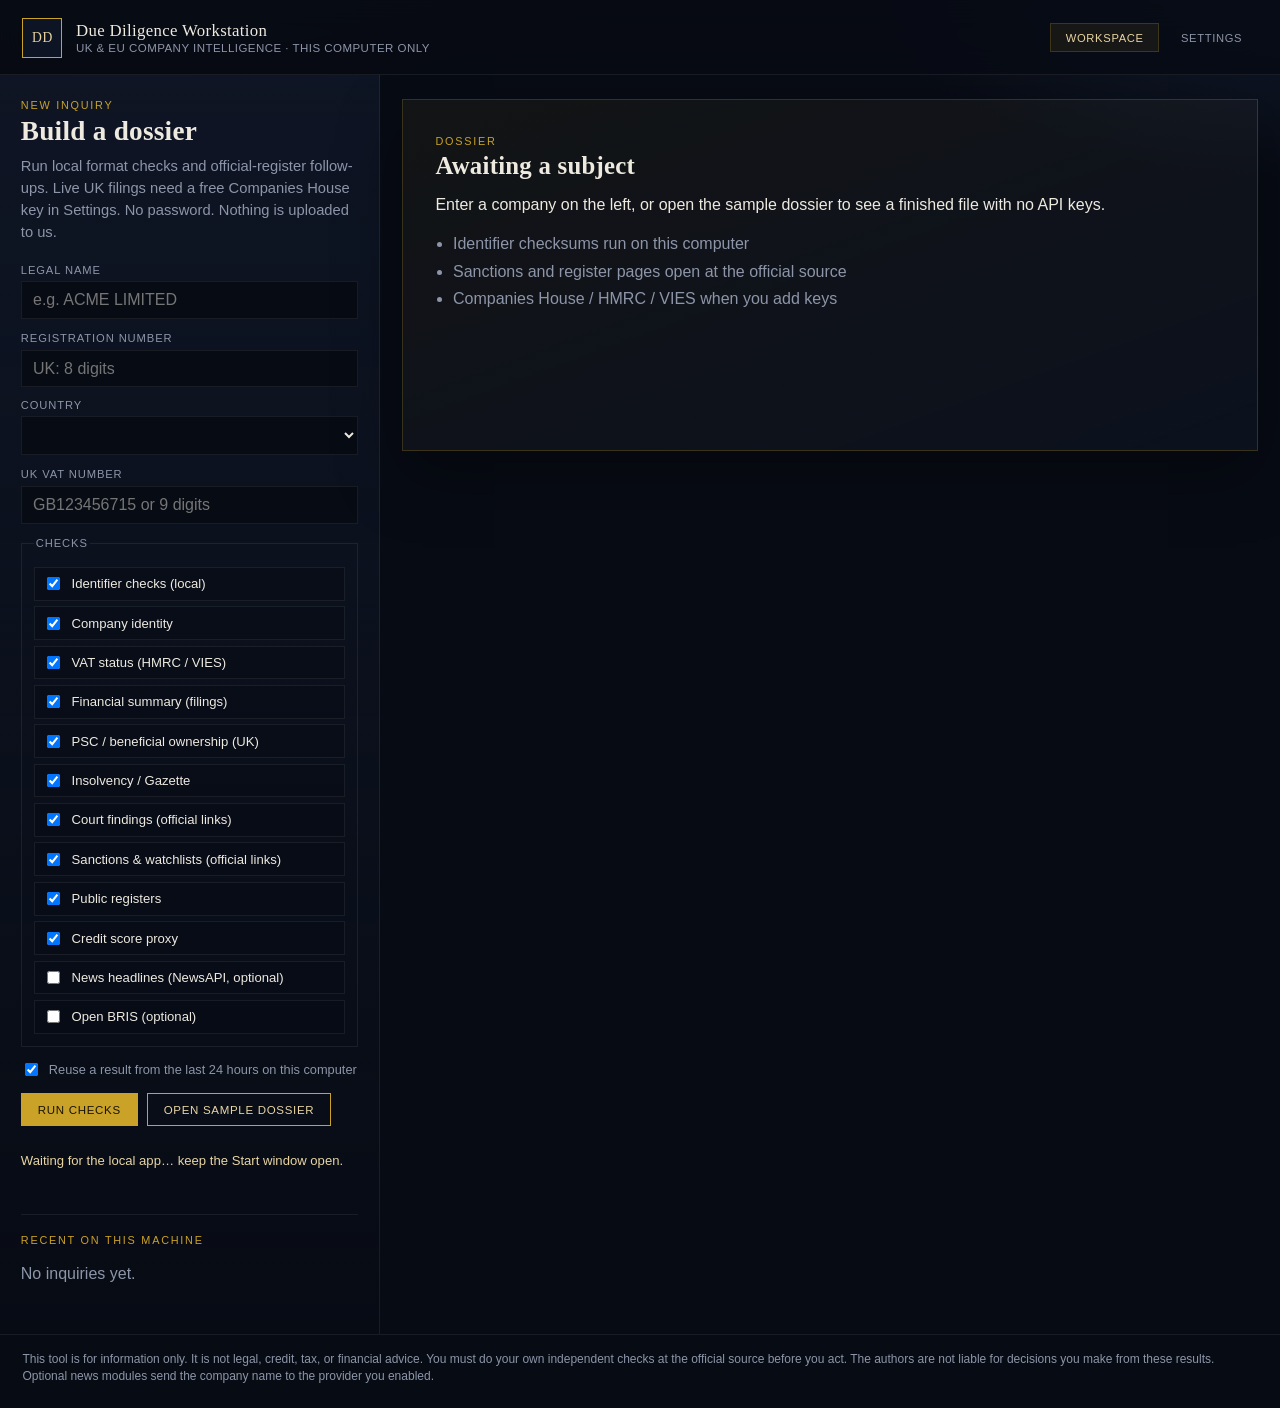
==== web/index.html @ fa7b80ad "Initial snapshot. Previous git history and GitHub Actions workflows were removed. The app files are " ====
<!DOCTYPE html>
<html lang="en">
<head>
  <meta charset="UTF-8" />
  <meta name="viewport" content="width=device-width, initial-scale=1.0" />
  <title>Due Diligence Workstation</title>
  <link rel="icon" href="favicon.svg" type="image/svg+xml" />
  <link rel="stylesheet" href="css/app.css" />
</head>
<body>
  <div class="app">
    <header class="topbar">
      <div class="brand">
        <span class="mark" aria-hidden="true">DD</span>
        <div>
          <p class="brand-name">Due Diligence Workstation</p>
          <p class="brand-sub">UK &amp; EU company intelligence · this computer only</p>
        </div>
      </div>
      <nav class="nav" aria-label="Primary">
        <button type="button" class="nav-btn is-on" data-view="main" id="nav-main">Workspace</button>
        <button type="button" class="nav-btn" data-view="settings" id="nav-settings">Settings</button>
      </nav>
    </header>

    <main>
      <section id="view-main" class="workspace">
        <aside class="inquiry">
          <p class="kicker">New inquiry</p>
          <h1>Build a dossier</h1>
          <p class="lede">Run local format checks and official-register follow-ups. Live UK filings need a free Companies House key in Settings. No password. Nothing is uploaded to us.</p>

          <form id="dd-form" class="stack">
            <label>
              <span>Legal name</span>
              <input name="company_name" required placeholder="e.g. ACME LIMITED" autocomplete="off" />
            </label>
            <div class="split">
              <label>
                <span>Registration number</span>
                <input name="registration_number" placeholder="UK: 8 digits" autocomplete="off" />
              </label>
              <label>
                <span>Country</span>
                <select name="country_code" id="country_code"></select>
              </label>
            </div>
            <div id="uk-vat-wrap">
              <label>
                <span>UK VAT number</span>
                <input name="uk_vat_number" placeholder="GB123456715 or 9 digits" autocomplete="off" />
              </label>
            </div>
            <div id="eu-vat-wrap" hidden>
              <label>
                <span>EU VAT (VIES)</span>
                <input name="eu_vat_input" placeholder="e.g. DE123456789" autocomplete="off" />
              </label>
            </div>
            <fieldset>
              <legend>Checks</legend>
              <div id="module-checkboxes" class="mods"></div>
            </fieldset>
            <label class="check">
              <input type="checkbox" name="use_cache" checked />
              Reuse a result from the last 24 hours on this computer
            </label>
            <div class="actions">
              <button type="submit" class="btn-gold" id="btn-run">Run checks</button>
              <button type="button" class="btn-ghost" id="btn-sample">Open sample dossier</button>
            </div>
            <p class="form-status" id="form-status" role="status"></p>
          </form>

          <div class="history-block">
            <p class="kicker">Recent on this machine</p>
            <div id="history-list" class="history-list"><p class="muted">No inquiries yet.</p></div>
          </div>
        </aside>

        <section class="dossier" id="dossier" aria-live="polite">
          <div id="empty-state" class="empty">
            <p class="kicker">Dossier</p>
            <h2>Awaiting a subject</h2>
            <p>Enter a company on the left, or open the sample dossier to see a finished file with no API keys.</p>
            <ul class="empty-points">
              <li>Identifier checksums run on this computer</li>
              <li>Sanctions and register pages open at the official source</li>
              <li>Companies House / HMRC / VIES when you add keys</li>
            </ul>
          </div>

          <div id="dashboard" hidden>
            <div id="sample-banner" class="banner" hidden>
              Demonstration file — not a live register response.
            </div>
            <div class="dossier-head">
              <div>
                <p class="kicker" id="dossier-kicker">Subject</p>
                <h2 id="dossier-title"></h2>
                <p class="meta" id="dossier-meta"></p>
              </div>
              <div class="score" id="score-box" hidden>
                <div class="score-ring" id="score-ring">
                  <span id="score-value">—</span>
                </div>
                <p>Internal proxy<br /><span class="muted">higher ≈ lower modelled risk</span></p>
              </div>
            </div>
            <div id="flag-list" class="flags"></div>
            <div class="export-row">
              <button type="button" class="btn-gold" id="btn-export">Export PDF</button>
              <button type="button" class="btn-ghost" id="btn-csv">Export flags CSV</button>
              <span id="export-msg" class="muted"></span>
            </div>
            <div id="modules-out" class="cards"></div>
          </div>
        </section>
      </section>

      <section id="view-settings" class="settings" hidden>
        <div class="settings-intro">
          <p class="kicker">Settings</p>
          <h1>Keys stay on this computer</h1>
          <p class="lede">Optional. Live UK identity and filings need a Companies House key (free). HMRC VAT needs a developer application. News and Open BRIS are third-party. Saving only updates boxes you type in.</p>
        </div>
        <div class="settings-grid">
          <div class="panel">
            <h3>API keys</h3>
            <div id="api-keys-form" class="stack"></div>
            <button type="button" class="btn-gold" id="btn-save-keys">Save keys</button>
            <p class="muted" id="keys-msg"></p>
          </div>
          <div class="panel">
            <h3>Credit proxy weights</h3>
            <p class="muted">This is not a bureau score. It only ranks signals from this run.</p>
            <div id="weights-sliders" class="stack"></div>
            <button type="button" class="btn-ghost" id="btn-save-config">Save weights</button>
            <p class="muted" id="weights-msg"></p>
          </div>
          <div class="panel span-2">
            <h3>Local cache</h3>
            <p class="muted">Search results are stored in a SQLite file under <code>data/</code> on this computer. That folder is not for GitHub.</p>
            <button type="button" class="btn-danger" id="btn-clear-cache">Clear search cache</button>
            <p class="muted" id="cache-msg"></p>
          </div>
        </div>
      </section>
    </main>

    <footer class="foot">
      This tool is for information only. It is not legal, credit, tax, or financial advice. You must do your own independent checks at the official source before you act. The authors are not liable for decisions you make from these results.
      Optional news modules send the company name to the provider you enabled.
    </footer>
  </div>

  <script type="text/javascript" src="/eel.js"></script>
  <script type="text/javascript" src="js/app.js"></script>
</body>
</html>
---- web/css/app.css ----
:root {
  --ink: #070b14;
  --ink-2: #0d1424;
  --panel: #121a2c;
  --panel-2: #172033;
  --line: rgba(201, 162, 39, 0.22);
  --line-dim: rgba(232, 228, 217, 0.08);
  --gold: #c9a227;
  --gold-2: #e8d5a3;
  --text: #eeeae0;
  --muted: #8d95a8;
  --ok: #3fa37a;
  --warn: #d4a054;
  --crit: #c45c5c;
  --info: #6ea0d4;
  --shadow: 0 24px 60px rgba(0, 0, 0, 0.35);
  --sans: "Segoe UI", "Helvetica Neue", Helvetica, Arial, sans-serif;
  --serif: "Palatino Linotype", Palatino, "Iowan Old Style", Georgia, serif;
}

* { box-sizing: border-box; }
html, body { margin: 0; min-height: 100%; background: var(--ink); color: var(--text); font-family: var(--sans); }
body {
  background:
    radial-gradient(1200px 500px at 10% -10%, rgba(201, 162, 39, 0.08), transparent 50%),
    radial-gradient(900px 400px at 100% 0%, rgba(62, 92, 140, 0.18), transparent 45%),
    var(--ink);
}
button, input, select { font: inherit; color: inherit; }
button { cursor: pointer; }
code { font-size: 0.9em; color: var(--gold-2); }
[hidden] { display: none !important; }

.app { max-width: 1320px; margin: 0 auto; min-height: 100vh; display: flex; flex-direction: column; }
.topbar {
  display: flex; justify-content: space-between; align-items: center; gap: 1rem;
  padding: 1.1rem 1.4rem 1rem; border-bottom: 1px solid var(--line-dim);
  position: sticky; top: 0; z-index: 20;
  background: rgba(7, 11, 20, 0.86); backdrop-filter: blur(16px);
}
.brand { display: flex; gap: 0.85rem; align-items: center; }
.mark {
  width: 2.5rem; height: 2.5rem; display: grid; place-items: center;
  border: 1px solid var(--gold); color: var(--gold-2); font-family: var(--serif);
  letter-spacing: 0.04em; font-size: 0.85rem; background: var(--ink-2);
}
.brand-name { margin: 0; font-family: var(--serif); font-size: 1.05rem; letter-spacing: 0.02em; }
.brand-sub { margin: 0.1rem 0 0; color: var(--muted); font-size: 0.72rem; letter-spacing: 0.04em; text-transform: uppercase; }
.nav { display: flex; gap: 0.4rem; }
.nav-btn {
  background: transparent; border: 1px solid transparent; color: var(--muted);
  padding: 0.45rem 0.9rem; letter-spacing: 0.06em; text-transform: uppercase; font-size: 0.7rem;
}
.nav-btn.is-on { border-color: var(--line); color: var(--gold-2); background: rgba(201, 162, 39, 0.08); }

.workspace { display: grid; grid-template-columns: minmax(280px, 380px) 1fr; min-height: calc(100vh - 8rem); }
.inquiry {
  padding: 1.5rem 1.3rem 2rem; border-right: 1px solid var(--line-dim);
  background: linear-gradient(180deg, rgba(18, 26, 44, 0.65), transparent);
}
.dossier { padding: 1.5rem 1.4rem 3rem; }
.kicker {
  margin: 0 0 0.35rem; font-size: 0.68rem; letter-spacing: 0.16em; text-transform: uppercase; color: var(--gold);
}
h1, h2 { font-family: var(--serif); font-weight: 600; letter-spacing: 0.01em; }
h1 { font-size: 1.7rem; margin: 0 0 0.5rem; }
h2 { font-size: 1.55rem; margin: 0 0 0.35rem; }
h3 { margin: 0 0 0.75rem; font-size: 0.92rem; letter-spacing: 0.08em; text-transform: uppercase; color: var(--gold-2); }
.lede, .muted { color: var(--muted); line-height: 1.5; }
.lede { margin: 0 0 1.25rem; font-size: 0.92rem; }

.stack { display: grid; gap: 0.85rem; }
.split { display: grid; grid-template-columns: 1fr 1fr; gap: 0.7rem; }
label span, legend { display: block; font-size: 0.7rem; letter-spacing: 0.08em; text-transform: uppercase; color: var(--muted); margin-bottom: 0.35rem; }
fieldset { border: 1px solid var(--line-dim); padding: 0.75rem; margin: 0; }
input, select {
  width: 100%; background: var(--ink); border: 1px solid var(--line-dim); padding: 0.55rem 0.7rem;
}
input[type="checkbox"], input[type="range"] { width: auto; }
input[type="range"] { width: 100%; }
input:focus, select:focus { outline: 1px solid var(--gold); border-color: var(--gold); }
.mods { display: grid; gap: 0.35rem; }
.mod {
  display: flex; gap: 0.55rem; align-items: center; padding: 0.4rem 0.5rem;
  border: 1px solid var(--line-dim); background: rgba(7, 11, 20, 0.5); font-size: 0.82rem;
}
.inquiry .split { grid-template-columns: 1fr; }
.check { display: flex; gap: 0.5rem; align-items: center; font-size: 0.8rem; color: var(--muted); }
.actions { display: flex; flex-wrap: wrap; gap: 0.55rem; }
.btn-gold, .btn-ghost, .btn-danger {
  border: 1px solid var(--gold); padding: 0.6rem 1rem; letter-spacing: 0.06em;
  text-transform: uppercase; font-size: 0.72rem;
}
.btn-gold { background: var(--gold); color: #1a1406; }
.btn-gold:hover { background: var(--gold-2); }
.btn-ghost { background: transparent; color: var(--gold-2); }
.btn-ghost:hover { background: rgba(201, 162, 39, 0.1); }
.btn-danger { border-color: var(--crit); color: #f0c9c9; background: transparent; }
.form-status { min-height: 1.2em; font-size: 0.82rem; color: var(--gold-2); }

.history-block { margin-top: 2rem; padding-top: 1.2rem; border-top: 1px solid var(--line-dim); }
.history-list button {
  display: block; width: 100%; text-align: left; background: transparent;
  border: 0; border-bottom: 1px solid var(--line-dim); padding: 0.55rem 0; color: var(--text);
}
.history-list button:hover { color: var(--gold-2); }
.history-list small { display: block; color: var(--muted); font-size: 0.72rem; }

.empty {
  border: 1px solid var(--line); padding: 2.2rem 2rem; min-height: 22rem;
  background: linear-gradient(160deg, rgba(201, 162, 39, 0.06), rgba(18, 26, 44, 0.4));
  box-shadow: var(--shadow);
}
.empty-points { color: var(--muted); padding-left: 1.1rem; line-height: 1.7; }
.banner {
  background: rgba(212, 160, 84, 0.12); border: 1px solid rgba(212, 160, 84, 0.35);
  color: var(--warn); padding: 0.65rem 0.85rem; margin-bottom: 1rem; font-size: 0.85rem;
}
.dossier-head { display: flex; justify-content: space-between; gap: 1.5rem; align-items: flex-start; margin-bottom: 1.2rem; }
.meta { color: var(--muted); font-size: 0.85rem; margin: 0; }
.score { display: flex; gap: 0.8rem; align-items: center; }
.score-ring {
  width: 5.2rem; height: 5.2rem; border-radius: 50%;
  display: grid; place-items: center; font-family: var(--serif); font-size: 1.45rem;
  border: 2px solid var(--gold); background: var(--panel); color: var(--gold-2);
}
.flags { display: grid; gap: 0.45rem; margin-bottom: 1.1rem; }
.flag {
  border: 1px solid var(--line-dim); padding: 0.65rem 0.8rem; background: var(--panel);
  display: grid; gap: 0.15rem;
}
.flag b { font-size: 0.72rem; letter-spacing: 0.08em; text-transform: uppercase; }
.flag.critical { border-color: rgba(196, 92, 92, 0.5); }
.flag.warning { border-color: rgba(212, 160, 84, 0.45); }
.flag.info { border-color: rgba(110, 160, 212, 0.4); }
.flag .sev-critical { color: var(--crit); }
.flag .sev-warning { color: var(--warn); }
.flag .sev-info { color: var(--info); }

.export-row { display: flex; flex-wrap: wrap; gap: 0.5rem; align-items: center; margin: 0.4rem 0 1.2rem; }
.cards { display: grid; gap: 0.85rem; }
.card {
  background: var(--panel); border: 1px solid var(--line-dim); padding: 1rem 1.05rem;
}
.card-top { display: flex; justify-content: space-between; gap: 0.6rem; margin-bottom: 0.35rem; }
.pill { font-size: 0.68rem; letter-spacing: 0.08em; text-transform: uppercase; color: var(--ok); }
.pill.bad { color: var(--warn); }
.kv { display: grid; gap: 0.35rem; margin: 0.6rem 0; }
.kv div { display: grid; grid-template-columns: 9.5rem 1fr; gap: 0.5rem; font-size: 0.85rem; border-bottom: 1px solid var(--line-dim); padding-bottom: 0.3rem; }
.kv dt { color: var(--muted); }
.links { display: grid; gap: 0.4rem; margin-top: 0.5rem; }
.links a { color: var(--gold-2); text-decoration: none; border-bottom: 1px solid var(--line); }
.links a:hover { color: var(--gold); }
details { margin-top: 0.6rem; color: var(--muted); font-size: 0.8rem; }
pre {
  overflow: auto; max-height: 12rem; background: var(--ink); padding: 0.6rem;
  font-size: 0.72rem; color: #b7c0d0;
}

.settings { padding: 1.6rem 1.4rem 3rem; }
.settings-intro { max-width: 40rem; margin-bottom: 1.4rem; }
.settings-grid { display: grid; grid-template-columns: 1fr 1fr; gap: 1rem; }
.panel { background: var(--panel); border: 1px solid var(--line); padding: 1.1rem 1.15rem; box-shadow: var(--shadow); }
.span-2 { grid-column: 1 / -1; }
.foot {
  margin-top: auto; padding: 1rem 1.4rem 1.4rem; color: var(--muted); font-size: 0.75rem; line-height: 1.45;
  border-top: 1px solid var(--line-dim);
}

@media (max-width: 900px) {
  .workspace, .settings-grid, .split { grid-template-columns: 1fr; }
  .inquiry { border-right: 0; border-bottom: 1px solid var(--line-dim); }
  .topbar { flex-direction: column; align-items: flex-start; }
  .dossier-head { flex-direction: column; }
}
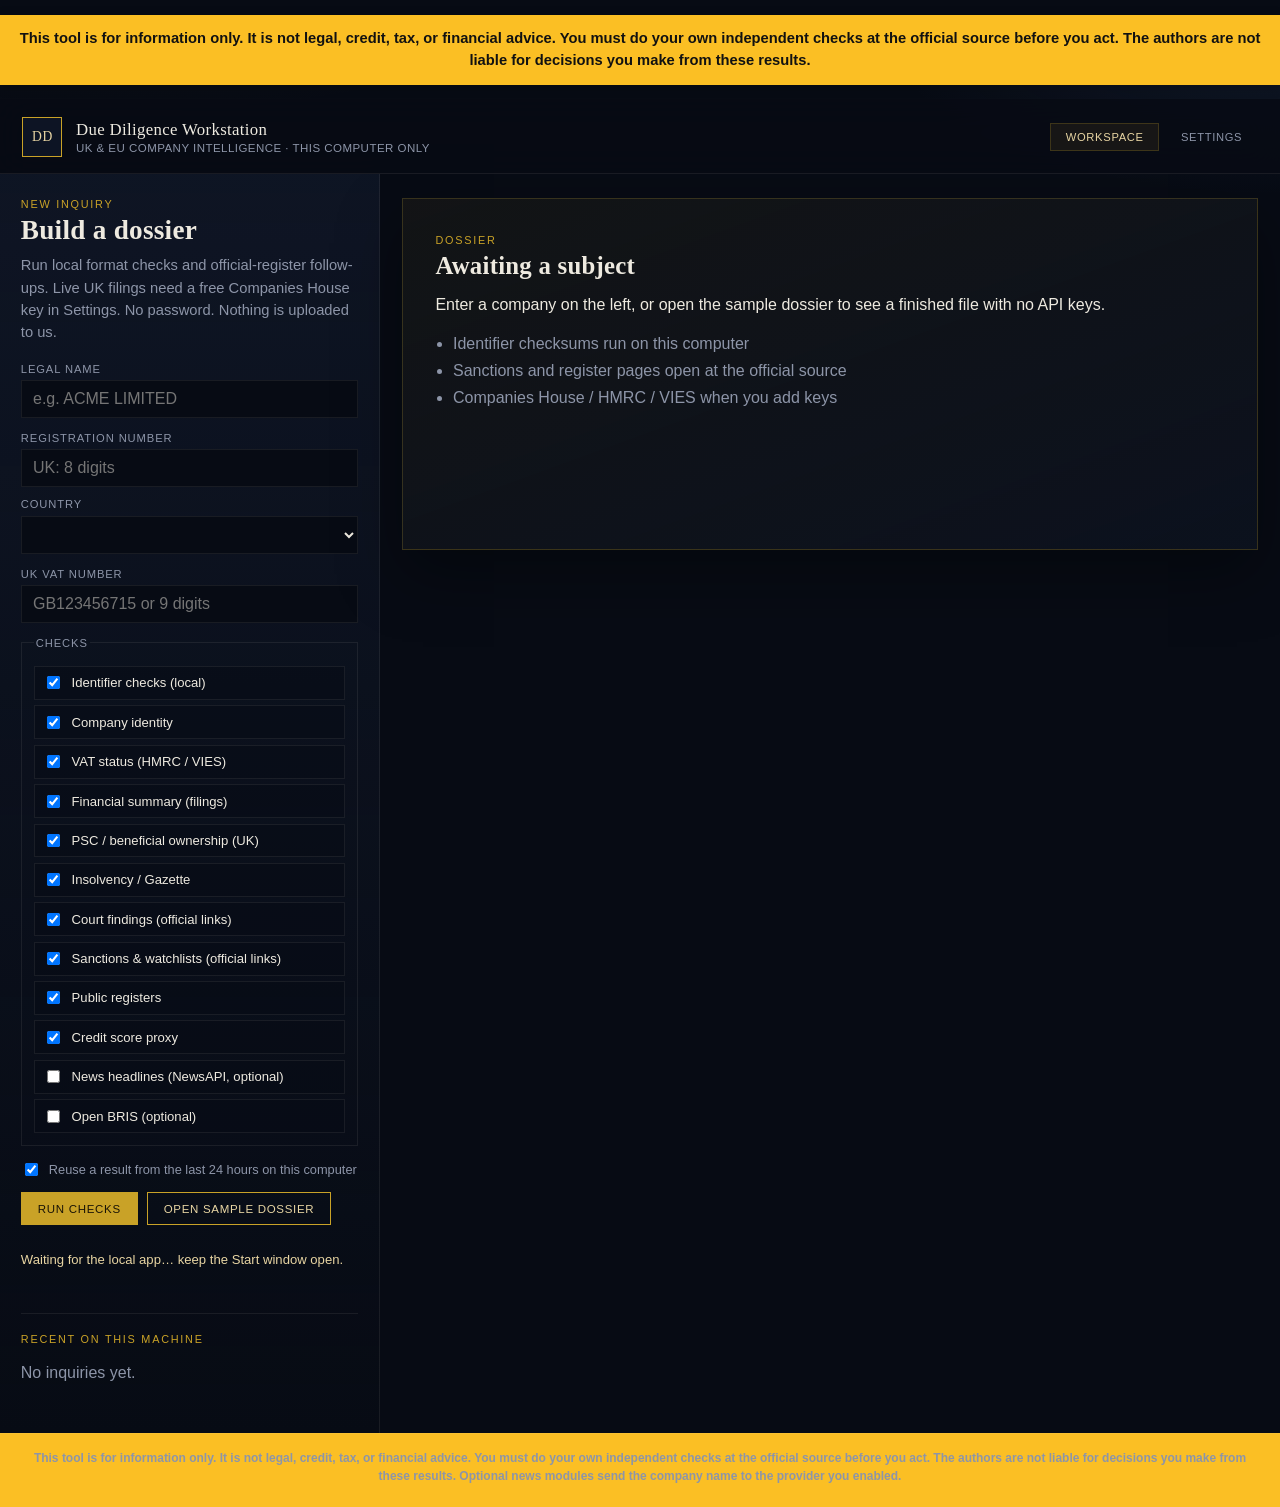
==== commit f5701530: "Make the legal disclaimer a bright sticky yellow bar on every screen. The required sentence is now i" ====
--- a/web/index.html
+++ b/web/index.html
@@ -8,6 +8,7 @@
   <link rel="stylesheet" href="css/app.css" />
 </head>
 <body>
+  <p class="legal-banner">This tool is for information only. It is not legal, credit, tax, or financial advice. You must do your own independent checks at the official source before you act. The authors are not liable for decisions you make from these results.</p>
   <div class="app">
     <header class="topbar">
       <div class="brand">
--- a/web/css/app.css
+++ b/web/css/app.css
@@ -35,8 +35,18 @@
 .topbar {
   display: flex; justify-content: space-between; align-items: center; gap: 1rem;
   padding: 1.1rem 1.4rem 1rem; border-bottom: 1px solid var(--line-dim);
-  position: sticky; top: 0; z-index: 20;
+  position: sticky; top: 3.5rem; z-index: 20;
   background: rgba(7, 11, 20, 0.86); backdrop-filter: blur(16px);
+}
+.legal-banner {
+  background: #fbbf24; color: #111; padding: 0.85rem 1.2rem;
+  font-size: 0.92rem; font-weight: 700; line-height: 1.45; text-align: center;
+  position: sticky; top: 0; z-index: 40;
+  box-shadow: 0 2px 10px rgba(0,0,0,.25);
+}
+.foot {
+  margin-top: auto; padding: 1rem 1.4rem; font-size: 0.9rem; font-weight: 600;
+  line-height: 1.5; background: #fbbf24; color: #111; text-align: center;
 }
 .brand { display: flex; gap: 0.85rem; align-items: center; }
 .mark {
